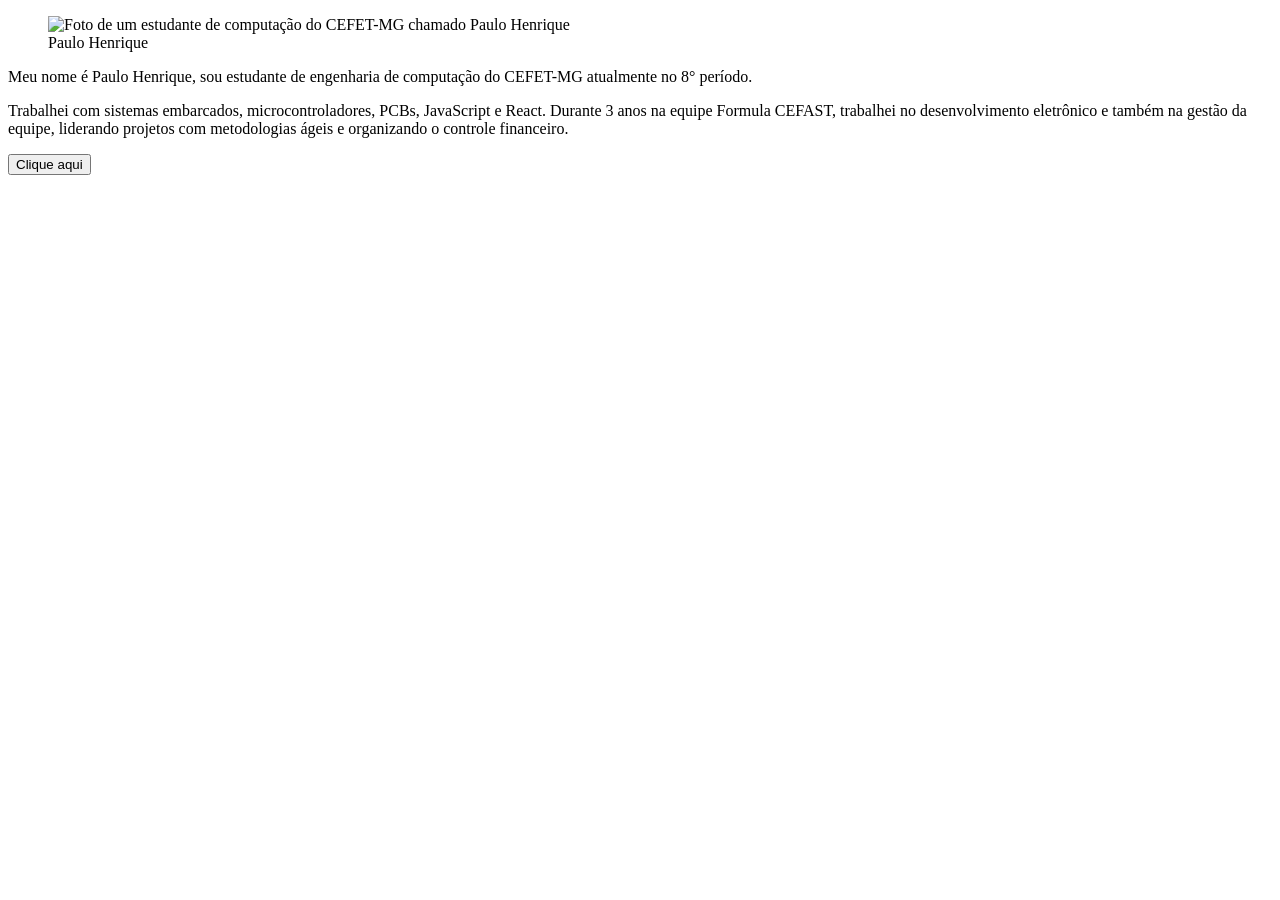
==== index.html @ 87aab218 "commit inicial com a criação dos arquivos e base do HTML" ====
<!DOCTYPE html>
<html lang="pt-BR">

<head>
    <meta charset="UTF-8">
    <meta name="viewport" content="width=device-width, initial-scale=1.0">
    <title>Paulo Henrique Silva</title>
    <link rel="stylesheet" href="style.css">
</head>

<body>
    <div>
        <figure>
            <img src="./images/paulo.png" alt="Foto de um estudante de computação do CEFET-MG chamado Paulo Henrique">
            <figcaption>Paulo Henrique</figcaption>
        </figure>
        <p>Meu nome é Paulo Henrique, sou estudante de engenharia de computação do CEFET-MG atualmente no 8° período.
        </p>
        <p>Trabalhei com sistemas embarcados, microcontroladores, PCBs, JavaScript e React. Durante 3 anos na equipe
            Formula CEFAST, trabalhei no desenvolvimento eletrônico e também na gestão da equipe, liderando projetos com
            metodologias ágeis e organizando o controle financeiro.</p>

    </div>
    <div>
        <button> Clique aqui</button>
    </div>
</body>

</html>
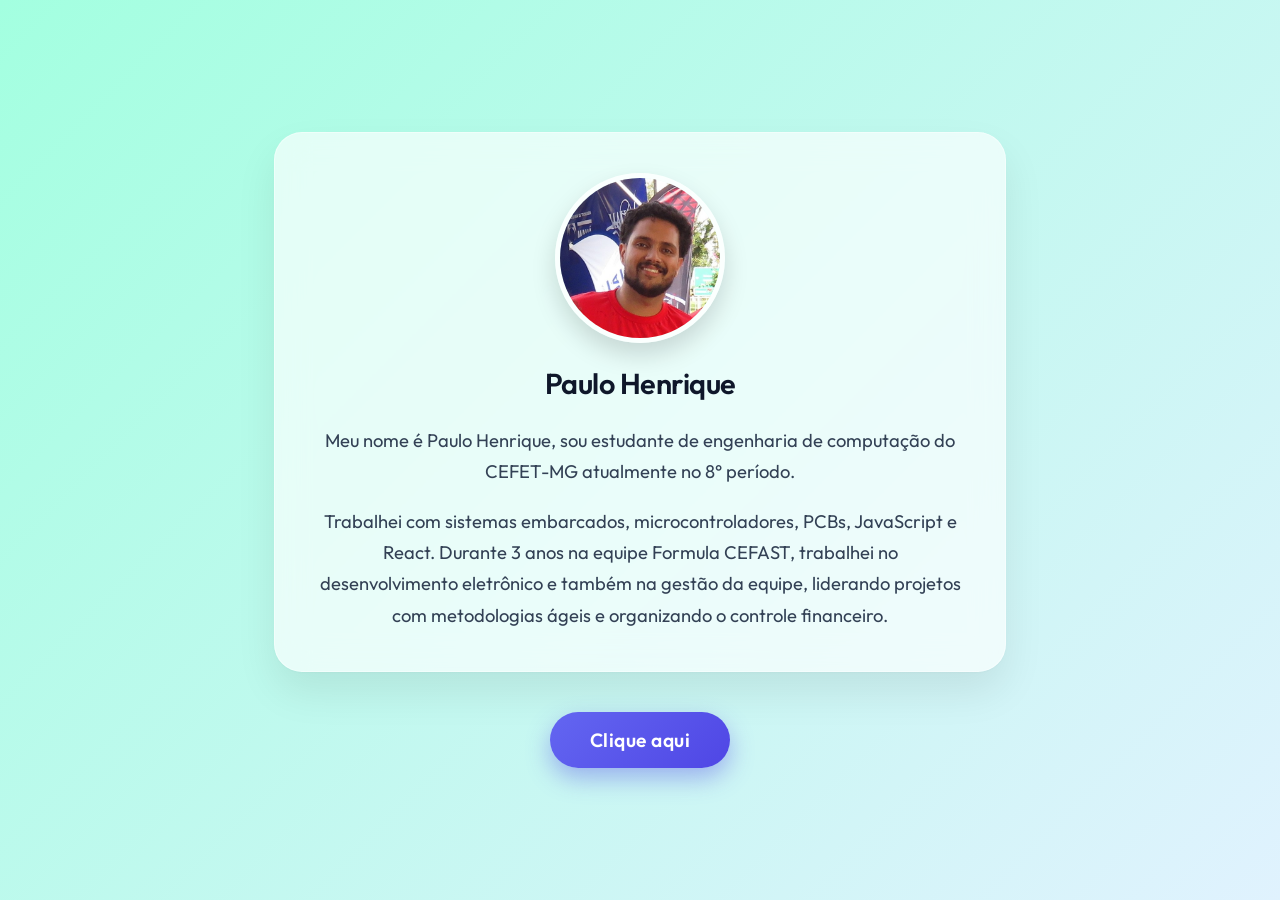
==== commit 3395b46a: "corrige publicacao do site no pages" ====
--- a/index.html
+++ b/index.html
@@ -6,12 +6,13 @@
     <meta name="viewport" content="width=device-width, initial-scale=1.0">
     <title>Paulo Henrique Silva</title>
     <link rel="stylesheet" href="style.css">
+    <script src="script.js"></script>
 </head>
 
 <body>
-    <div>
+    <div class="card-perfil">
         <figure>
-            <img src="./images/paulo.png" alt="Foto de um estudante de computação do CEFET-MG chamado Paulo Henrique">
+            <img src="./images/paulo.JPG" alt="Foto de um estudante de computação do CEFET-MG">
             <figcaption>Paulo Henrique</figcaption>
         </figure>
         <p>Meu nome é Paulo Henrique, sou estudante de engenharia de computação do CEFET-MG atualmente no 8° período.
@@ -21,8 +22,8 @@
             metodologias ágeis e organizando o controle financeiro.</p>
 
     </div>
-    <div>
-        <button> Clique aqui</button>
+    <div class="container-botao">
+        <button onclick="gerarImagens()">Clique aqui</button>
     </div>
 </body>
 
--- a/style.css
+++ b/style.css
@@ -0,0 +1,124 @@
+@import url('https://fonts.googleapis.com/css2?family=Outfit:wght@300;400;600&display=swap');
+
+body {
+    background: linear-gradient(135deg, #a3ffe0 0%, #e0f2fe 100%);
+    background-attachment: fixed;
+    min-height: 100vh;
+    margin: 0;
+    display: flex;
+    flex-direction: column;
+    align-items: center;
+    justify-content: center;
+    font-family: 'Outfit', sans-serif;
+    color: #1e293b;
+    padding: 20px;
+    box-sizing: border-box;
+}
+
+.card-perfil {
+    background: rgba(255, 255, 255, 0.65);
+    backdrop-filter: blur(16px);
+    -webkit-backdrop-filter: blur(16px);
+    border: 1px solid rgba(255, 255, 255, 0.4);
+    padding: 40px;
+    border-radius: 28px;
+    box-shadow: 0 20px 40px rgba(0, 0, 0, 0.08), 0 1px 3px rgba(0, 0, 0, 0.03);
+    max-width: 650px;
+    width: 100%;
+    text-align: center;
+    margin-bottom: 40px;
+    transition: transform 0.3s ease, box-shadow 0.3s ease;
+}
+
+.card-perfil:hover {
+    transform: translateY(-5px);
+    box-shadow: 0 30px 60px rgba(0, 0, 0, 0.12), 0 4px 12px rgba(0, 0, 0, 0.04);
+}
+
+figure {
+    margin: 0 0 24px 0;
+}
+
+figure img {
+    width: 160px;
+    height: 160px;
+    object-fit: cover;
+    border-radius: 50%;
+    border: 5px solid rgba(255, 255, 255, 0.8);
+    box-shadow: 0 12px 24px rgba(0, 0, 0, 0.15);
+    transition: transform 0.4s cubic-bezier(0.175, 0.885, 0.32, 1.275);
+}
+
+figure img:hover {
+    transform: scale(1.08) rotate(3deg);
+}
+
+figcaption {
+    margin-top: 18px;
+    font-size: 1.8rem;
+    font-weight: 600;
+    color: #0f172a;
+    letter-spacing: -0.5px;
+}
+
+p {
+    font-size: 1.15rem;
+    line-height: 1.7;
+    margin-bottom: 18px;
+    color: #334155;
+}
+
+p:last-of-type {
+    margin-bottom: 0;
+}
+
+.container-botao {
+    display: flex;
+    justify-content: center;
+    width: 100%;
+    z-index: 10;
+    /* Garante que o botão fique acima de possíveis bolas */
+}
+
+button {
+    background: linear-gradient(135deg, #6366f1 0%, #4f46e5 100%);
+    color: white;
+    border: none;
+    padding: 16px 40px;
+    font-size: 1.2rem;
+    font-weight: 600;
+    border-radius: 50px;
+    cursor: pointer;
+    box-shadow: 0 10px 25px rgba(79, 70, 229, 0.4);
+    transition: all 0.3s cubic-bezier(0.25, 0.8, 0.25, 1);
+    font-family: 'Outfit', sans-serif;
+    letter-spacing: 0.5px;
+    position: relative;
+    overflow: hidden;
+}
+
+button::after {
+    content: '';
+    position: absolute;
+    top: 0;
+    left: 0;
+    width: 100%;
+    height: 100%;
+    background: linear-gradient(rgba(255, 255, 255, 0.2), transparent);
+    opacity: 0;
+    transition: opacity 0.3s;
+}
+
+button:hover {
+    transform: translateY(-3px) scale(1.02);
+    box-shadow: 0 15px 35px rgba(79, 70, 229, 0.5);
+}
+
+button:hover::after {
+    opacity: 1;
+}
+
+button:active {
+    transform: translateY(1px);
+    box-shadow: 0 5px 15px rgba(79, 70, 229, 0.4);
+}
